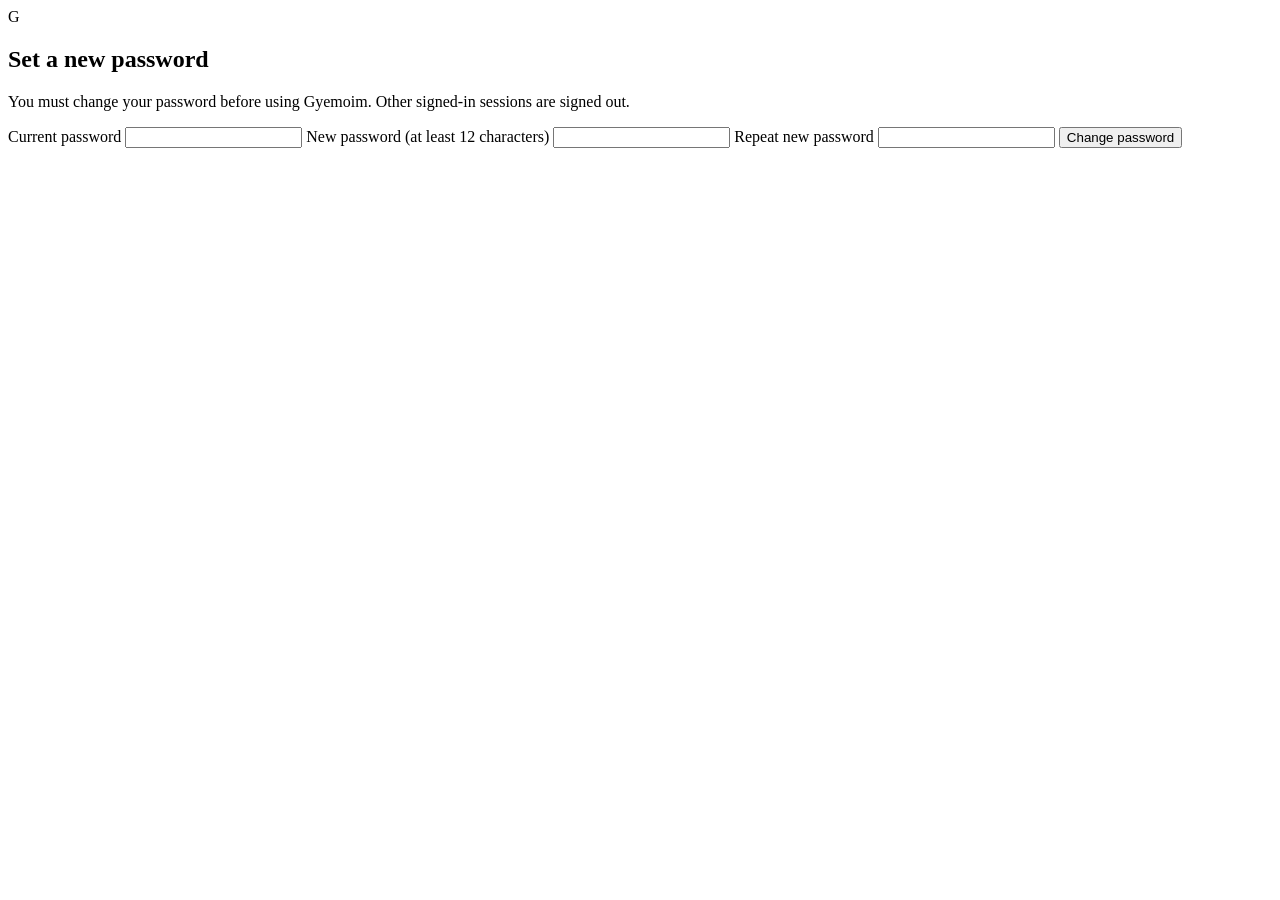
==== internal/httpui/assets/change-password.html @ bd4a022b "Web deployment step 3: argon2id login, session cookie, forced-change gate - Argon2id PHC hashes in i" ====
<!doctype html>
<html lang="en">
<head>
  <meta charset="utf-8">
  <meta name="viewport" content="width=device-width, initial-scale=1">
  <meta name="csrf-token" content="{{.CSRFToken}}">
  <title>Change password · Gyemoim</title>
  <link rel="stylesheet" href="/assets/site.css">
  <script src="/assets/login.js" defer></script>
</head>
<body>
  <main class="auth-shell">
    <section class="panel form-panel auth-panel">
      <div class="card-heading auth-heading">
        <div class="card-icon" aria-hidden="true">G</div>
        <div><h1>Set a new password</h1><p class="muted">You must change your password before using Gyemoim. Other signed-in sessions are signed out.</p></div>
      </div>
      <form id="change-password-form" class="stack-form">
        <label for="change-current-password">Current password</label>
        <input id="change-current-password" name="currentPassword" type="password" autocomplete="current-password" required>
        <label for="change-new-password">New password (at least 12 characters)</label>
        <input id="change-new-password" name="newPassword" type="password" autocomplete="new-password" minlength="12" required>
        <label for="change-confirm-password">Repeat new password</label>
        <input id="change-confirm-password" name="confirmPassword" type="password" autocomplete="new-password" minlength="12" required>
        <button class="button primary" type="submit">Change password</button>
        <p class="form-message" id="change-password-message" role="status" aria-live="polite"></p>
      </form>
    </section>
  </main>
</body>
</html>
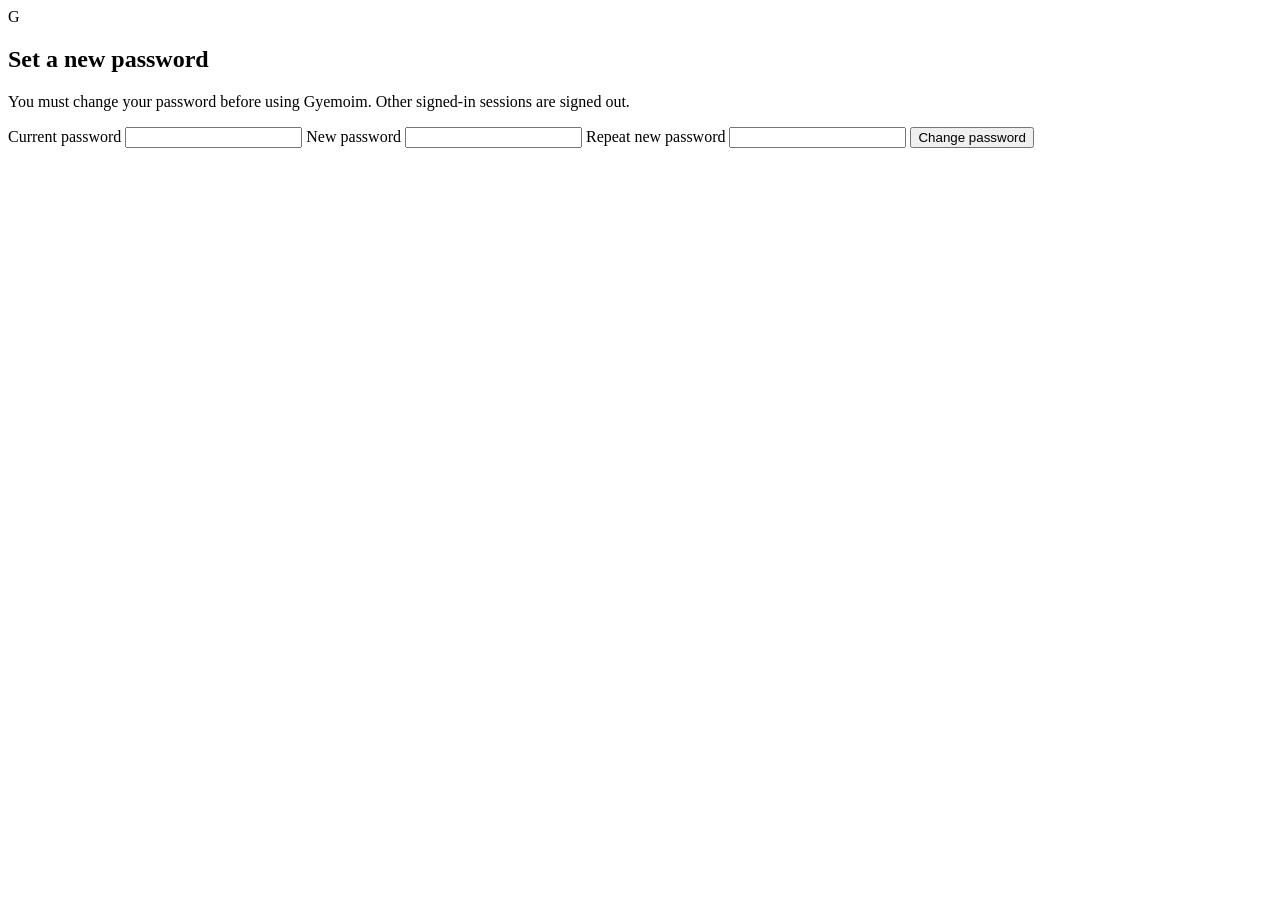
==== commit ad99800d: "Remove the password length policy (decision change) Passwords no longer enforce a minimum length or " ====
--- a/internal/httpui/assets/change-password.html
+++ b/internal/httpui/assets/change-password.html
@@ -15,13 +15,14 @@
         <div class="card-icon" aria-hidden="true">G</div>
         <div><h1>Set a new password</h1><p class="muted">You must change your password before using Gyemoim. Other signed-in sessions are signed out.</p></div>
       </div>
+      <p class="muted" id="change-password-user" hidden></p>
       <form id="change-password-form" class="stack-form">
         <label for="change-current-password">Current password</label>
         <input id="change-current-password" name="currentPassword" type="password" autocomplete="current-password" required>
-        <label for="change-new-password">New password (at least 12 characters)</label>
-        <input id="change-new-password" name="newPassword" type="password" autocomplete="new-password" minlength="12" required>
+        <label for="change-new-password">New password</label>
+        <input id="change-new-password" name="newPassword" type="password" autocomplete="new-password" required>
         <label for="change-confirm-password">Repeat new password</label>
-        <input id="change-confirm-password" name="confirmPassword" type="password" autocomplete="new-password" minlength="12" required>
+        <input id="change-confirm-password" name="confirmPassword" type="password" autocomplete="new-password" required>
         <button class="button primary" type="submit">Change password</button>
         <p class="form-message" id="change-password-message" role="status" aria-live="polite"></p>
       </form>
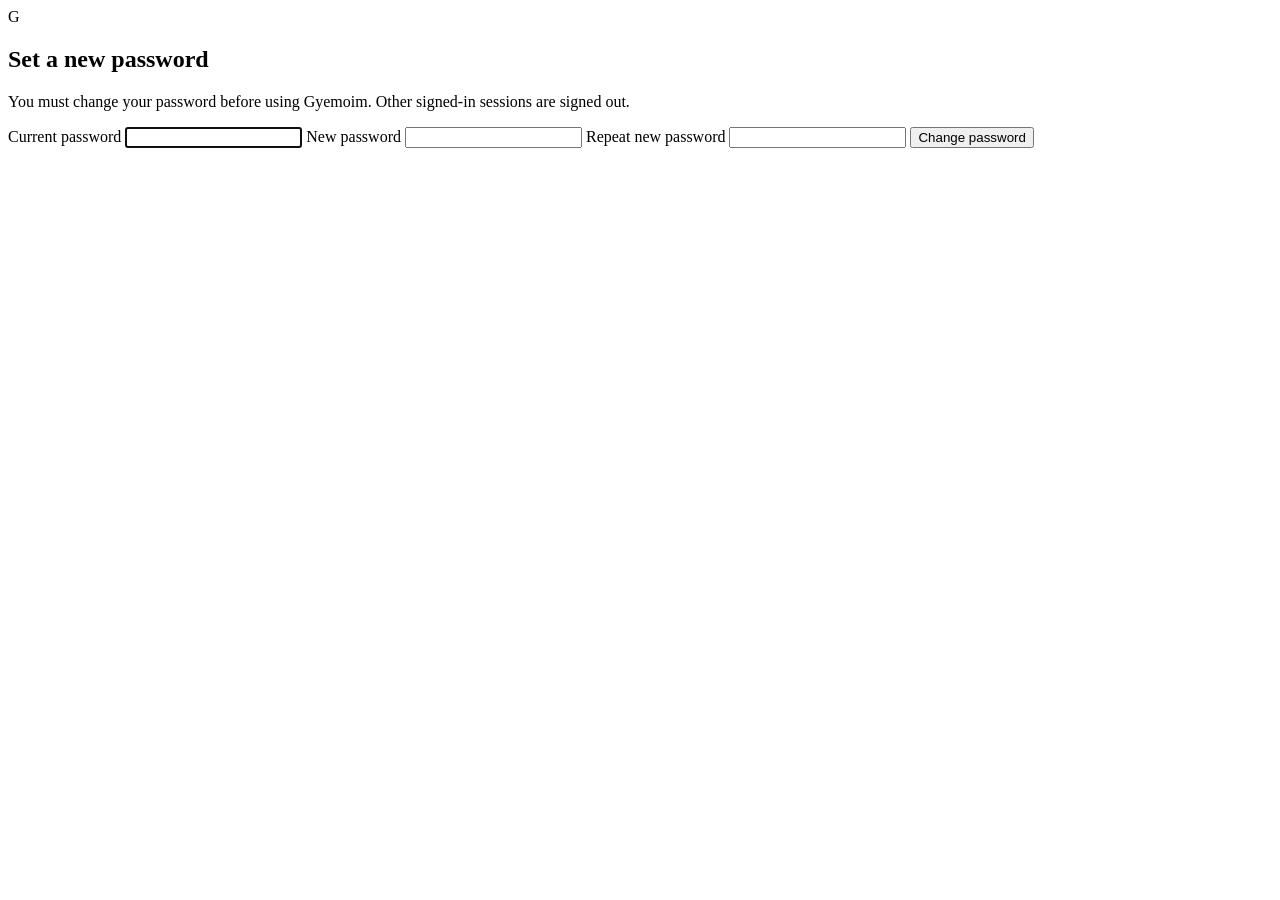
==== commit d1614b5f: "Fix review findings across auth, connect flow, UI, and docs Auth/session: login username/password le" ====
--- a/internal/httpui/assets/change-password.html
+++ b/internal/httpui/assets/change-password.html
@@ -18,7 +18,7 @@
       <p class="muted" id="change-password-user" hidden></p>
       <form id="change-password-form" class="stack-form">
         <label for="change-current-password">Current password</label>
-        <input id="change-current-password" name="currentPassword" type="password" autocomplete="current-password" required>
+        <input id="change-current-password" name="currentPassword" type="password" autocomplete="current-password" required autofocus>
         <label for="change-new-password">New password</label>
         <input id="change-new-password" name="newPassword" type="password" autocomplete="new-password" required>
         <label for="change-confirm-password">Repeat new password</label>
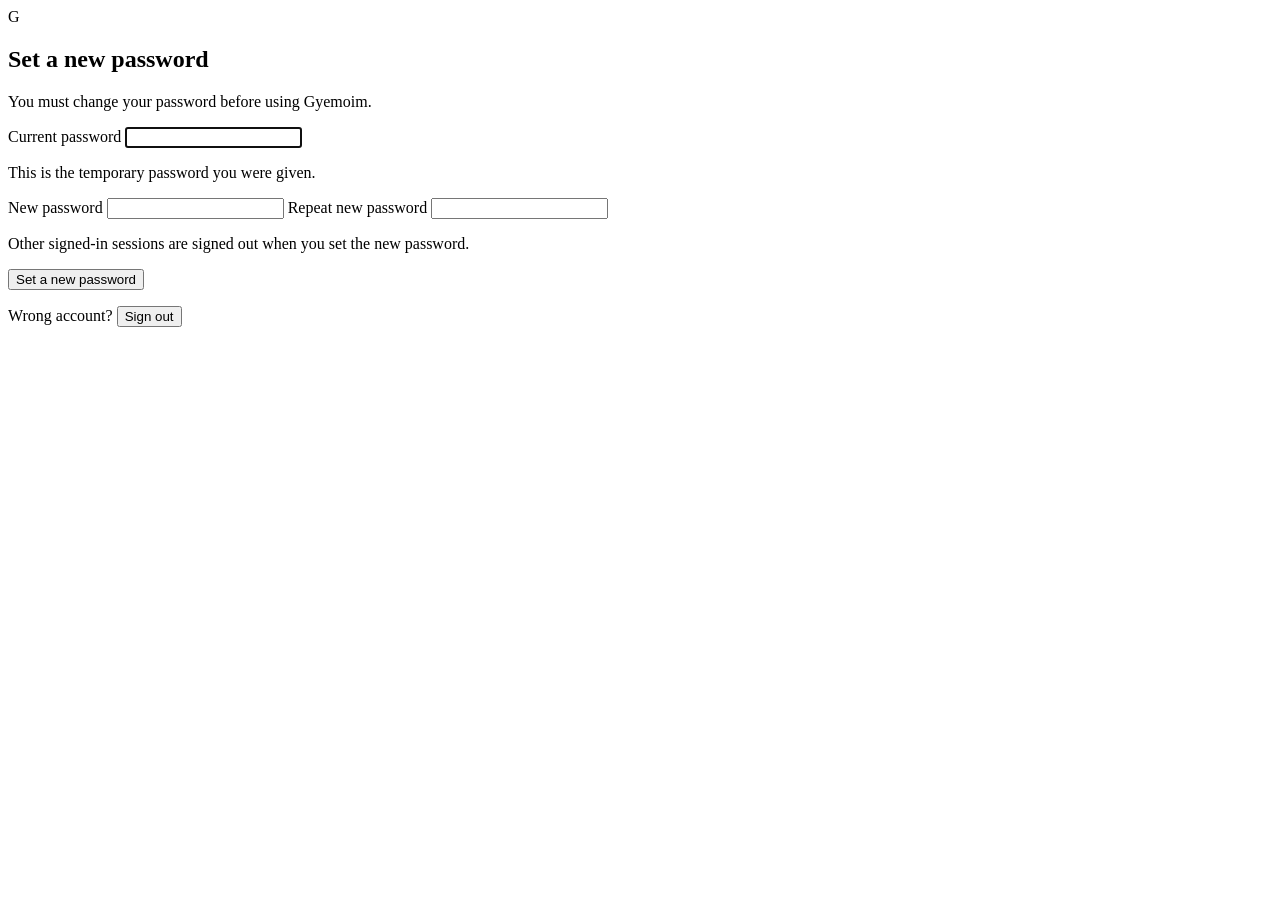
==== commit 151d8ec9: "Web UI overhaul step 8: Users page and login/change-password The temporary-password handoff is fixed" ====
--- a/internal/httpui/assets/change-password.html
+++ b/internal/httpui/assets/change-password.html
@@ -4,7 +4,7 @@
   <meta charset="utf-8">
   <meta name="viewport" content="width=device-width, initial-scale=1">
   <meta name="csrf-token" content="{{.CSRFToken}}">
-  <title>Change password · Gyemoim</title>
+  <title>Set a new password · Gyemoim</title>
   <link rel="stylesheet" href="/assets/site.css">
   <script src="/assets/login.js" defer></script>
 </head>
@@ -13,19 +13,22 @@
     <section class="panel form-panel auth-panel">
       <div class="card-heading auth-heading">
         <div class="card-icon" aria-hidden="true">G</div>
-        <div><h1>Set a new password</h1><p class="muted">You must change your password before using Gyemoim. Other signed-in sessions are signed out.</p></div>
+        <div><h1>Set a new password</h1><p class="muted">You must change your password before using Gyemoim.</p></div>
       </div>
       <p class="muted" id="change-password-user" hidden></p>
       <form id="change-password-form" class="stack-form">
         <label for="change-current-password">Current password</label>
-        <input id="change-current-password" name="currentPassword" type="password" autocomplete="current-password" required autofocus>
+        <input id="change-current-password" name="currentPassword" type="password" autocomplete="current-password" required autofocus aria-describedby="change-current-hint">
+        <p class="muted" id="change-current-hint">This is the temporary password you were given.</p>
         <label for="change-new-password">New password</label>
         <input id="change-new-password" name="newPassword" type="password" autocomplete="new-password" required>
         <label for="change-confirm-password">Repeat new password</label>
         <input id="change-confirm-password" name="confirmPassword" type="password" autocomplete="new-password" required>
-        <button class="button primary" type="submit">Change password</button>
+        <p class="muted">Other signed-in sessions are signed out when you set the new password.</p>
+        <button class="button primary" type="submit">Set a new password</button>
         <p class="form-message" id="change-password-message" role="status" aria-live="polite"></p>
       </form>
+      <p class="muted">Wrong account? <button class="link-button" type="button" id="change-password-signout">Sign out</button></p>
     </section>
   </main>
 </body>
